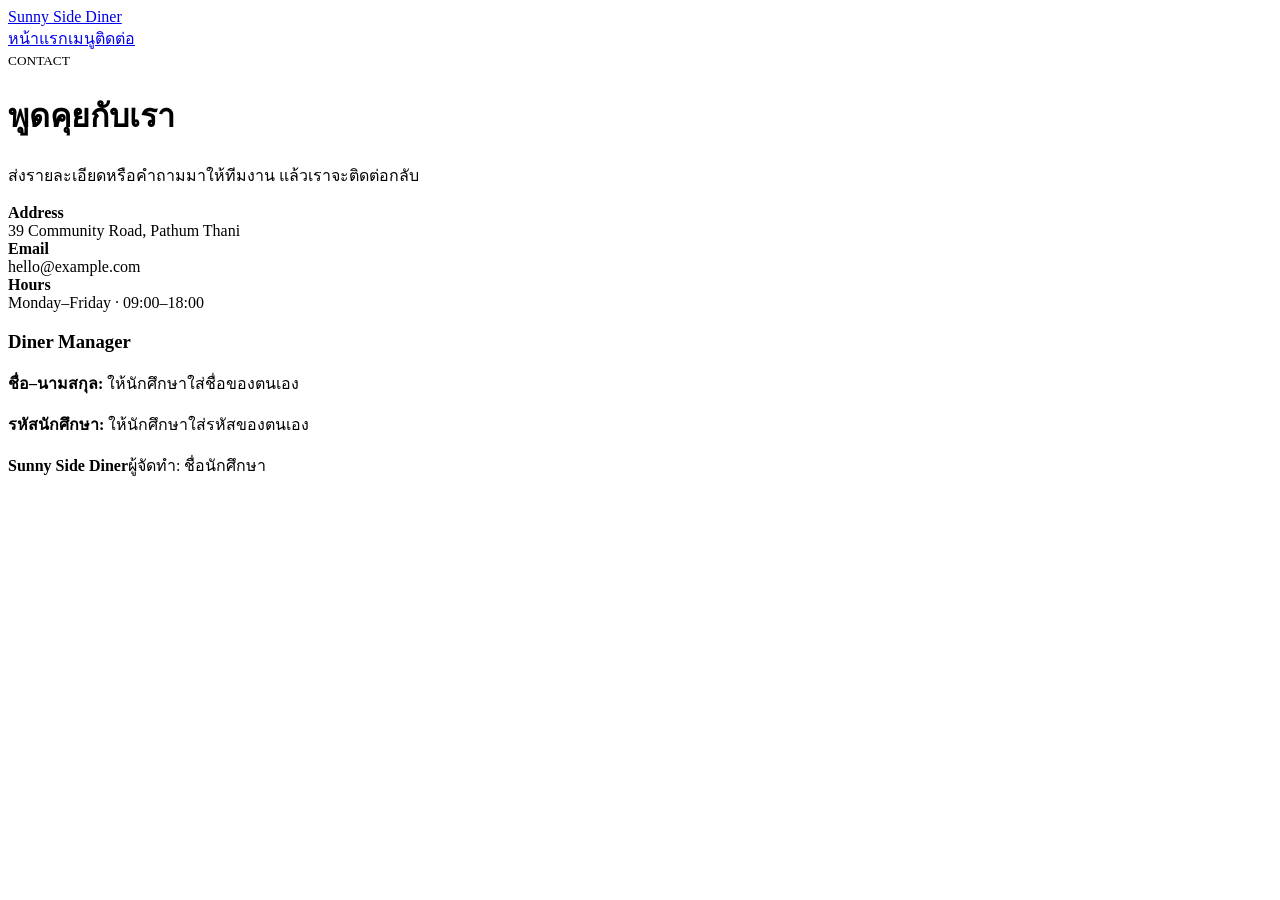
==== contact.html @ 970964c8 "Add files via upload" ====
<!doctype html><html lang="th"><head><meta charset="utf-8"><meta name="viewport" content="width=device-width,initial-scale=1"><title>ติดต่อ | Sunny Side Diner</title><link rel="stylesheet" href="assets/style.css"></head><body class="retro"><header class="header"><nav class="nav container"><a class="brand" href="welcome.html">Sunny Side Diner</a><div class="links"><a href="welcome.html">หน้าแรก</a><a href="food.html">เมนู</a><a href="call.html">ติดต่อ</a></div></nav></header><main class="contact"><div class="container contact-grid"><div><small>CONTACT</small><h1>พูดคุยกับเรา</h1><p>ส่งรายละเอียดหรือคำถามมาให้ทีมงาน แล้วเราจะติดต่อกลับ</p></div><div><div class="detail"><strong>Address</strong><br>39 Community Road, Pathum Thani</div><div class="detail"><strong>Email</strong><br>hello@example.com</div><div class="detail"><strong>Hours</strong><br>Monday–Friday · 09:00–18:00</div><div class="student"><h3>Diner Manager</h3><p><strong>ชื่อ–นามสกุล:</strong> ให้นักศึกษาใส่ชื่อของตนเอง</p><p><strong>รหัสนักศึกษา:</strong> ให้นักศึกษาใส่รหัสของตนเอง</p></div></div></div></main><footer class="footer"><div class="container footer-row"><strong>Sunny Side Diner</strong><span class="footer-student">ผู้จัดทำ: ชื่อนักศึกษา</span></div></footer></body></html>
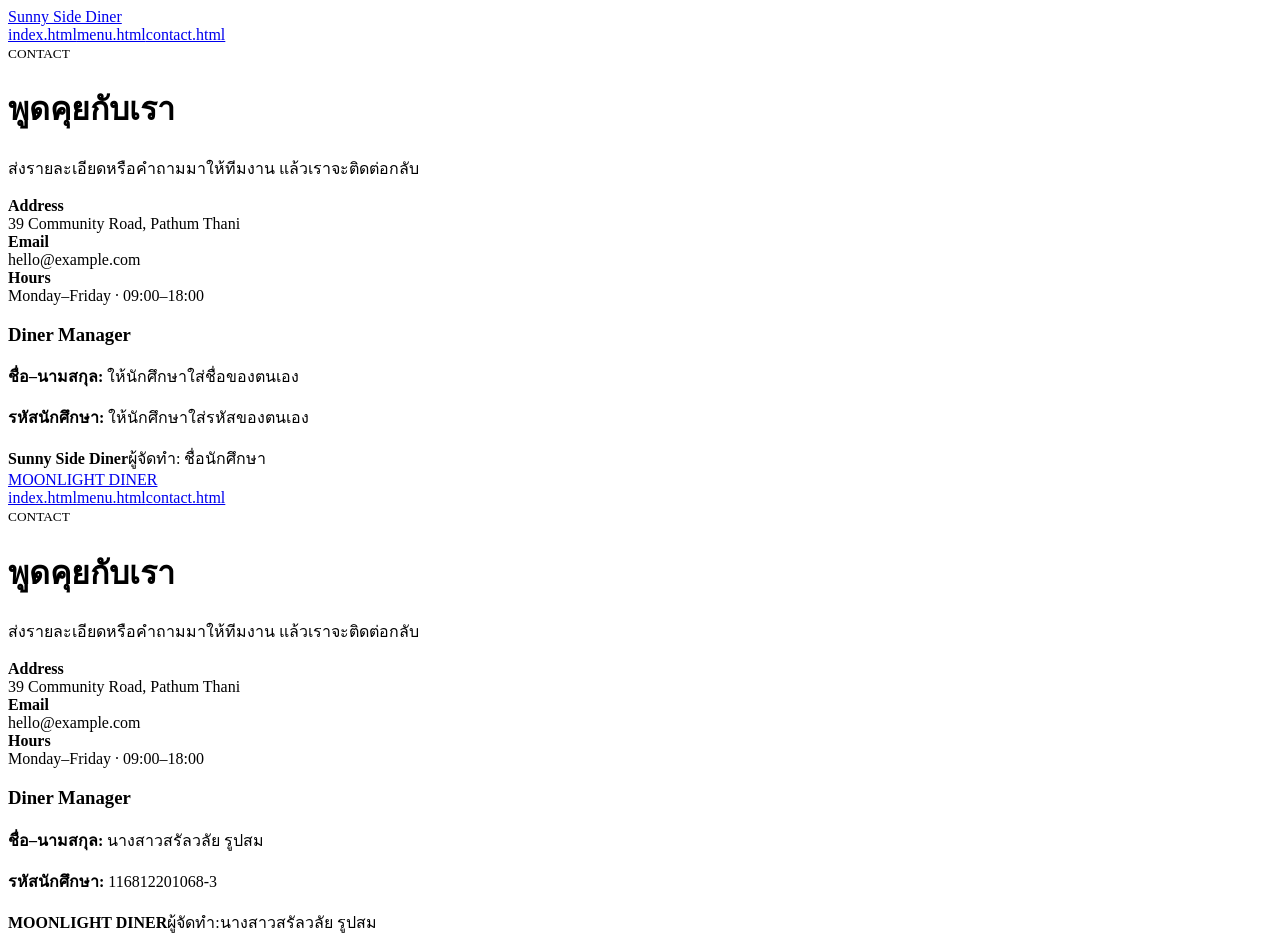
==== commit 26949202: "Update contact.html" ====
--- a/contact.html
+++ b/contact.html
@@ -1 +1,2 @@
-<!doctype html><html lang="th"><head><meta charset="utf-8"><meta name="viewport" content="width=device-width,initial-scale=1"><title>ติดต่อ | Sunny Side Diner</title><link rel="stylesheet" href="assets/style.css"></head><body class="retro"><header class="header"><nav class="nav container"><a class="brand" href="welcome.html">Sunny Side Diner</a><div class="links"><a href="welcome.html">หน้าแรก</a><a href="food.html">เมนู</a><a href="call.html">ติดต่อ</a></div></nav></header><main class="contact"><div class="container contact-grid"><div><small>CONTACT</small><h1>พูดคุยกับเรา</h1><p>ส่งรายละเอียดหรือคำถามมาให้ทีมงาน แล้วเราจะติดต่อกลับ</p></div><div><div class="detail"><strong>Address</strong><br>39 Community Road, Pathum Thani</div><div class="detail"><strong>Email</strong><br>hello@example.com</div><div class="detail"><strong>Hours</strong><br>Monday–Friday · 09:00–18:00</div><div class="student"><h3>Diner Manager</h3><p><strong>ชื่อ–นามสกุล:</strong> ให้นักศึกษาใส่ชื่อของตนเอง</p><p><strong>รหัสนักศึกษา:</strong> ให้นักศึกษาใส่รหัสของตนเอง</p></div></div></div></main><footer class="footer"><div class="container footer-row"><strong>Sunny Side Diner</strong><span class="footer-student">ผู้จัดทำ: ชื่อนักศึกษา</span></div></footer></body></html>+<!doctype html><html lang="th"><head><meta charset="utf-8"><meta name="viewport" content="width=device-width,initial-scale=1"><title>contact.html | Sunny Side Diner</title><link rel="stylesheet" href="assets/style.css"></head><body class="retro"><header class="header"><nav class="nav container"><a class="brand" href="welcome.html">Sunny Side Diner</a><div class="links"><a href="welcome.html">index.html</a><a href="food.html">menu.html</a><a href="call.html">contact.html</a></div></nav></header><main class="contact"><div class="container contact-grid"><div><small>CONTACT</small><h1>พูดคุยกับเรา</h1><p>ส่งรายละเอียดหรือคำถามมาให้ทีมงาน แล้วเราจะติดต่อกลับ</p></div><div><div class="detail"><strong>Address</strong><br>39 Community Road, Pathum Thani</div><div class="detail"><strong>Email</strong><br>hello@example.com</div><div class="detail"><strong>Hours</strong><br>Monday–Friday · 09:00–18:00</div><div class="student"><h3>Diner Manager</h3><p><strong>ชื่อ–นามสกุล:</strong> ให้นักศึกษาใส่ชื่อของตนเอง</p><p><strong>รหัสนักศึกษา:</strong> ให้นักศึกษาใส่รหัสของตนเอง</p></div></div></div></main><footer class="footer"><div class="container footer-row"><strong>Sunny Side Diner</strong><span class="footer-student">ผู้จัดทำ: ชื่อนักศึกษา</span></div></footer></body></html>
+<html lang="th"><head><meta charset="utf-8"><meta name="viewport" content="width=device-width,initial-scale=1"><title>contact.html | Sunny Side Diner</title><link rel="stylesheet" href="assets/style.css"></head><body class="retro"><header class="header"><nav class="nav container"><a class="brand" href="welcome.html">MOONLIGHT DINER</a><div class="links"><a href="welcome.html">index.html</a><a href="food.html">menu.html</a><a href="call.html">contact.html</a></div></nav></header><main class="contact"><div class="container contact-grid"><div><small>CONTACT</small><h1>พูดคุยกับเรา</h1><p>ส่งรายละเอียดหรือคำถามมาให้ทีมงาน แล้วเราจะติดต่อกลับ</p></div><div><div class="detail"><strong>Address</strong><br>39 Community Road, Pathum Thani</div><div class="detail"><strong>Email</strong><br>hello@example.com</div><div class="detail"><strong>Hours</strong><br>Monday–Friday · 09:00–18:00</div><div class="student"><h3>Diner Manager</h3><p><strong>ชื่อ–นามสกุล:</strong> นางสาวสรัลวลัย รูปสม</p><p><strong>รหัสนักศึกษา:</strong> 116812201068-3</p></div></div></div></main><footer class="footer"><div class="container footer-row"><strong>MOONLIGHT DINER</strong><span class="footer-student">ผู้จัดทำ:นางสาวสรัลวลัย รูปสม</span></div></footer></body></html>
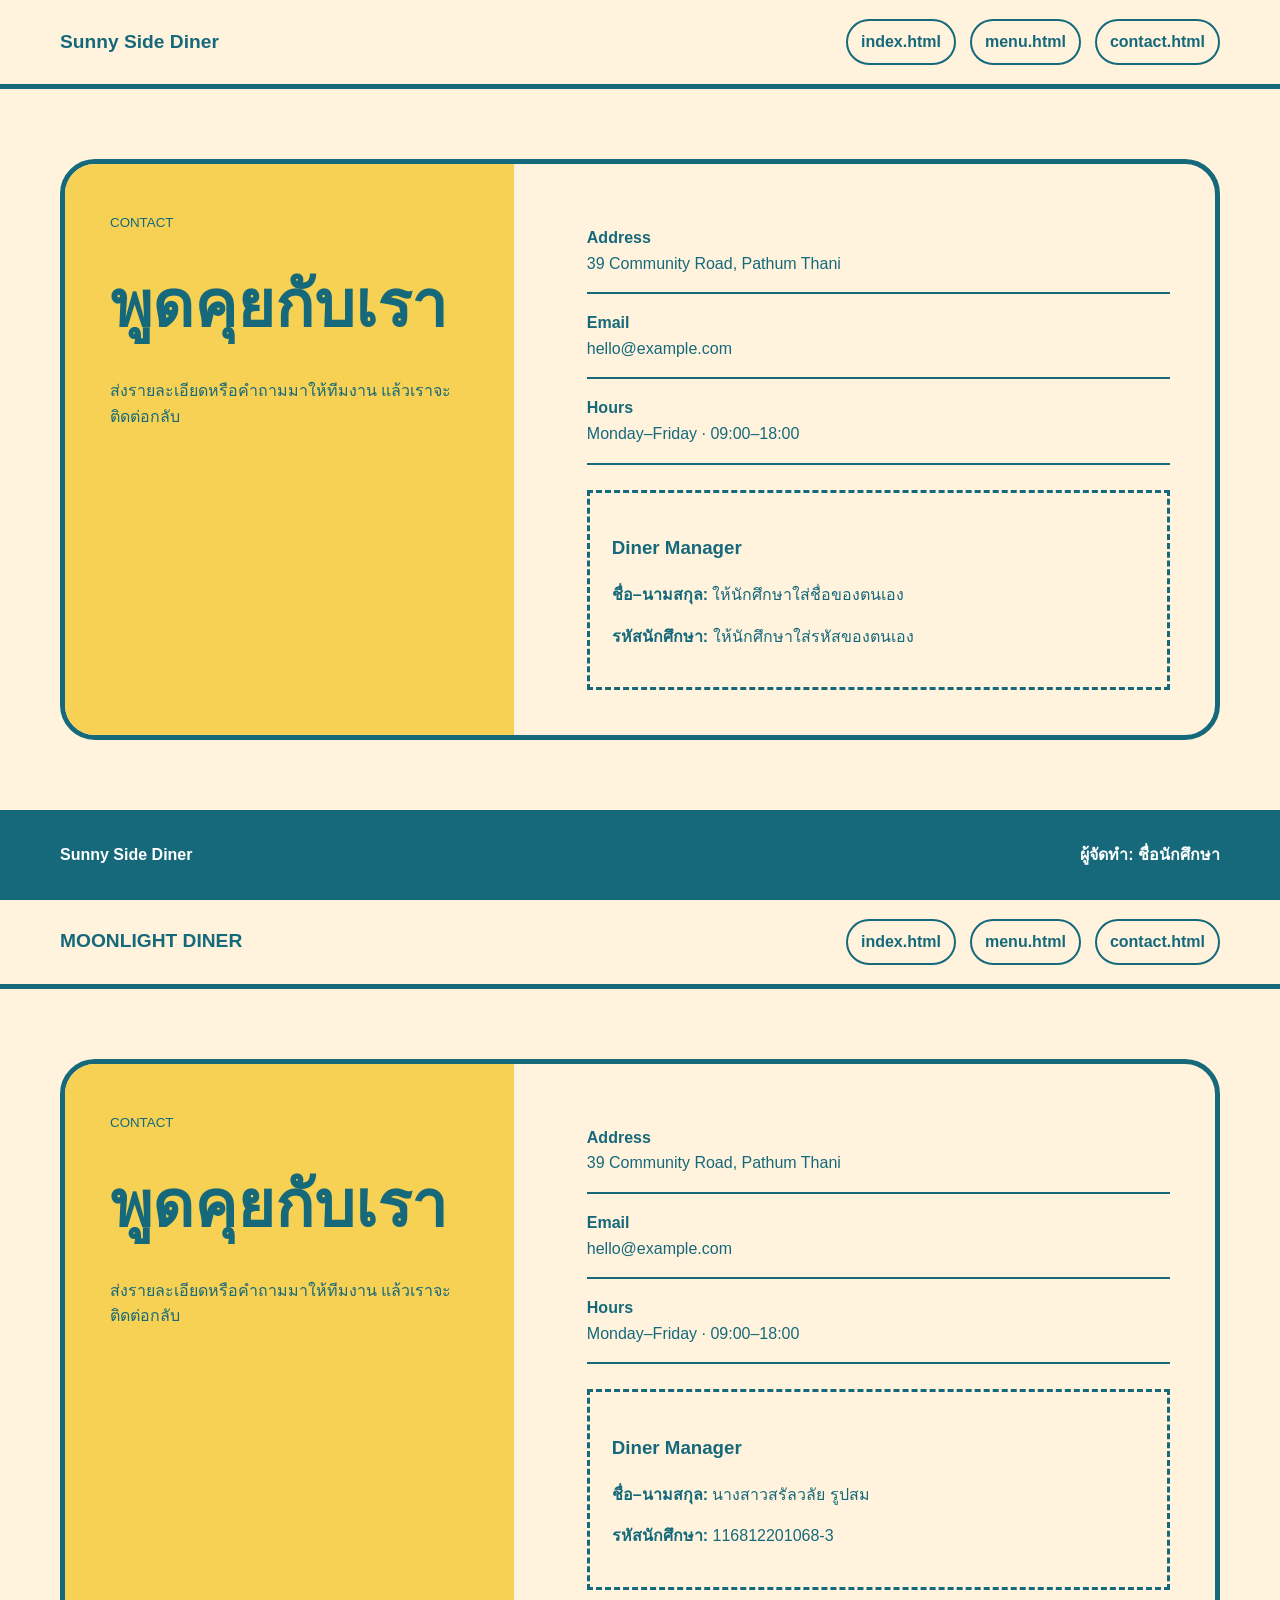
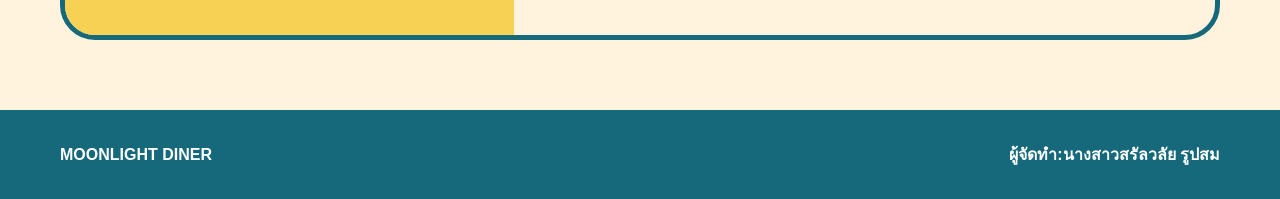
==== commit abd68431: "Update contact.html" ====
--- a/contact.html
+++ b/contact.html
@@ -1,2 +1,2 @@
 <!doctype html><html lang="th"><head><meta charset="utf-8"><meta name="viewport" content="width=device-width,initial-scale=1"><title>contact.html | Sunny Side Diner</title><link rel="stylesheet" href="assets/style.css"></head><body class="retro"><header class="header"><nav class="nav container"><a class="brand" href="welcome.html">Sunny Side Diner</a><div class="links"><a href="welcome.html">index.html</a><a href="food.html">menu.html</a><a href="call.html">contact.html</a></div></nav></header><main class="contact"><div class="container contact-grid"><div><small>CONTACT</small><h1>พูดคุยกับเรา</h1><p>ส่งรายละเอียดหรือคำถามมาให้ทีมงาน แล้วเราจะติดต่อกลับ</p></div><div><div class="detail"><strong>Address</strong><br>39 Community Road, Pathum Thani</div><div class="detail"><strong>Email</strong><br>hello@example.com</div><div class="detail"><strong>Hours</strong><br>Monday–Friday · 09:00–18:00</div><div class="student"><h3>Diner Manager</h3><p><strong>ชื่อ–นามสกุล:</strong> ให้นักศึกษาใส่ชื่อของตนเอง</p><p><strong>รหัสนักศึกษา:</strong> ให้นักศึกษาใส่รหัสของตนเอง</p></div></div></div></main><footer class="footer"><div class="container footer-row"><strong>Sunny Side Diner</strong><span class="footer-student">ผู้จัดทำ: ชื่อนักศึกษา</span></div></footer></body></html>
-<html lang="th"><head><meta charset="utf-8"><meta name="viewport" content="width=device-width,initial-scale=1"><title>contact.html | Sunny Side Diner</title><link rel="stylesheet" href="assets/style.css"></head><body class="retro"><header class="header"><nav class="nav container"><a class="brand" href="welcome.html">MOONLIGHT DINER</a><div class="links"><a href="welcome.html">index.html</a><a href="food.html">menu.html</a><a href="call.html">contact.html</a></div></nav></header><main class="contact"><div class="container contact-grid"><div><small>CONTACT</small><h1>พูดคุยกับเรา</h1><p>ส่งรายละเอียดหรือคำถามมาให้ทีมงาน แล้วเราจะติดต่อกลับ</p></div><div><div class="detail"><strong>Address</strong><br>39 Community Road, Pathum Thani</div><div class="detail"><strong>Email</strong><br>hello@example.com</div><div class="detail"><strong>Hours</strong><br>Monday–Friday · 09:00–18:00</div><div class="student"><h3>Diner Manager</h3><p><strong>ชื่อ–นามสกุล:</strong> นางสาวสรัลวลัย รูปสม</p><p><strong>รหัสนักศึกษา:</strong> 116812201068-3</p></div></div></div></main><footer class="footer"><div class="container footer-row"><strong>MOONLIGHT DINER</strong><span class="footer-student">ผู้จัดทำ:นางสาวสรัลวลัย รูปสม</span></div></footer></body></html>
+<html lang="th"><head><meta charset="utf-8"><meta name="viewport" content="width=device-width,initial-scale=1"><title>ติดต่อ | Sunny Side Diner</title><link rel="stylesheet" href="assets/style.css"></head><body class="retro"><header class="header"><nav class="nav container"><a class="brand" href="welcome.html">MOONLIGHT DINER</a><div class="links"><a href="welcome.html">index.html</a><a href="food.html">menu.html</a><a href="call.html">contact.html</a></div></nav></header><main class="contact"><div class="container contact-grid"><div><small>CONTACT</small><h1>พูดคุยกับเรา</h1><p>ส่งรายละเอียดหรือคำถามมาให้ทีมงาน แล้วเราจะติดต่อกลับ</p></div><div><div class="detail"><strong>Address</strong><br>39 Community Road, Pathum Thani</div><div class="detail"><strong>Email</strong><br>hello@example.com</div><div class="detail"><strong>Hours</strong><br>Monday–Friday · 09:00–18:00</div><div class="student"><h3>Diner Manager</h3><p><strong>ชื่อ–นามสกุล:</strong> นางสาวสรัลวลัย รูปสม</p><p><strong>รหัสนักศึกษา:</strong> 116812201068-3</p></div></div></div></main><footer class="footer"><div class="container footer-row"><strong>MOONLIGHT DINER</strong><span class="footer-student">ผู้จัดทำ:นางสาวสรัลวลัย รูปสม</span></div></footer></body></html>
--- a/assets/style.css
+++ b/assets/style.css
@@ -0,0 +1 @@
+*{box-sizing:border-box}body{margin:0;font-family:Arial,"Noto Sans Thai",sans-serif;line-height:1.6;color:var(--ink);background:var(--paper)}a{color:inherit}.container{width:min(1160px,91%);margin:auto}img{display:block;width:100%;object-fit:cover}.nav{min-height:84px;display:flex;align-items:center;justify-content:space-between;gap:24px}.brand{font-size:1.2rem;font-weight:900;text-decoration:none}.links{display:flex;gap:14px}.links a{text-decoration:none;font-weight:800}.hero{padding:45px 0 75px}.hero-grid{display:grid;grid-template-columns:1fr 1fr;gap:42px;align-items:center}.hero h1,.page-head h1{font-size:clamp(4rem,8vw,8rem);line-height:.8;letter-spacing:-.07em;margin:22px 0}.hero img{height:590px}.button{display:inline-block;padding:13px 20px;background:var(--ink);color:white;text-decoration:none;font-weight:900}.page-head{padding:60px 0 35px}.listing{padding-bottom:80px}.entry{display:grid;grid-template-columns:1fr 1fr;gap:40px;align-items:center;padding:35px 0}.entry:nth-child(even) img{order:2}.entry img{height:410px}.entry h2{font-size:2.8rem}.contact{padding:70px 0}.contact-grid{display:grid;grid-template-columns:.8fr 1.2fr;gap:28px}.contact-grid>div{padding:45px}.contact h1{font-size:4rem;line-height:.9}.detail{padding:16px 0;border-bottom:2px solid var(--ink)}.student{margin-top:25px;padding:22px;border:3px dashed var(--ink)}.footer{padding:32px 0;background:var(--ink);color:white}.footer-row{display:flex;justify-content:space-between}.footer-student{font-weight:900}@media(max-width:800px){.nav{padding:18px 0;align-items:flex-start;flex-direction:column}.links{width:100%;justify-content:space-between}.hero-grid,.entry,.contact-grid{grid-template-columns:1fr}.entry:nth-child(even) img{order:0}.hero img,.entry img{height:380px}.footer-row{flex-direction:column;gap:15px}}:root{--main:#ef4f4f;--accent:#f7d154;--ink:#16697a;--paper:#fff3de}.header{border-bottom:5px solid var(--ink)}.links a{padding:8px 13px;border:2px solid var(--ink);border-radius:99px}.hero-grid{padding:32px;background:var(--main);border:5px solid var(--ink);border-radius:40px;box-shadow:12px 12px 0 var(--accent)}.hero h1{text-shadow:5px 5px 0 var(--accent)}.hero img{border-radius:180px 180px 20px 20px;border:5px solid var(--ink)}.entry{border-top:4px dashed var(--ink)}.entry img{border-radius:30px;border:5px solid var(--ink)}.contact-grid{border:5px solid var(--ink);border-radius:35px;overflow:hidden}.contact-grid>div:first-child{background:var(--accent)}
--- a/assets/style.css
+++ b/assets/style.css
@@ -0,0 +1 @@
+*{box-sizing:border-box}body{margin:0;font-family:Arial,"Noto Sans Thai",sans-serif;line-height:1.6;color:var(--ink);background:var(--paper)}a{color:inherit}.container{width:min(1160px,91%);margin:auto}img{display:block;width:100%;object-fit:cover}.nav{min-height:84px;display:flex;align-items:center;justify-content:space-between;gap:24px}.brand{font-size:1.2rem;font-weight:900;text-decoration:none}.links{display:flex;gap:14px}.links a{text-decoration:none;font-weight:800}.hero{padding:45px 0 75px}.hero-grid{display:grid;grid-template-columns:1fr 1fr;gap:42px;align-items:center}.hero h1,.page-head h1{font-size:clamp(4rem,8vw,8rem);line-height:.8;letter-spacing:-.07em;margin:22px 0}.hero img{height:590px}.button{display:inline-block;padding:13px 20px;background:var(--ink);color:white;text-decoration:none;font-weight:900}.page-head{padding:60px 0 35px}.listing{padding-bottom:80px}.entry{display:grid;grid-template-columns:1fr 1fr;gap:40px;align-items:center;padding:35px 0}.entry:nth-child(even) img{order:2}.entry img{height:410px}.entry h2{font-size:2.8rem}.contact{padding:70px 0}.contact-grid{display:grid;grid-template-columns:.8fr 1.2fr;gap:28px}.contact-grid>div{padding:45px}.contact h1{font-size:4rem;line-height:.9}.detail{padding:16px 0;border-bottom:2px solid var(--ink)}.student{margin-top:25px;padding:22px;border:3px dashed var(--ink)}.footer{padding:32px 0;background:var(--ink);color:white}.footer-row{display:flex;justify-content:space-between}.footer-student{font-weight:900}@media(max-width:800px){.nav{padding:18px 0;align-items:flex-start;flex-direction:column}.links{width:100%;justify-content:space-between}.hero-grid,.entry,.contact-grid{grid-template-columns:1fr}.entry:nth-child(even) img{order:0}.hero img,.entry img{height:380px}.footer-row{flex-direction:column;gap:15px}}:root{--main:#ef4f4f;--accent:#f7d154;--ink:#16697a;--paper:#fff3de}.header{border-bottom:5px solid var(--ink)}.links a{padding:8px 13px;border:2px solid var(--ink);border-radius:99px}.hero-grid{padding:32px;background:var(--main);border:5px solid var(--ink);border-radius:40px;box-shadow:12px 12px 0 var(--accent)}.hero h1{text-shadow:5px 5px 0 var(--accent)}.hero img{border-radius:180px 180px 20px 20px;border:5px solid var(--ink)}.entry{border-top:4px dashed var(--ink)}.entry img{border-radius:30px;border:5px solid var(--ink)}.contact-grid{border:5px solid var(--ink);border-radius:35px;overflow:hidden}.contact-grid>div:first-child{background:var(--accent)}
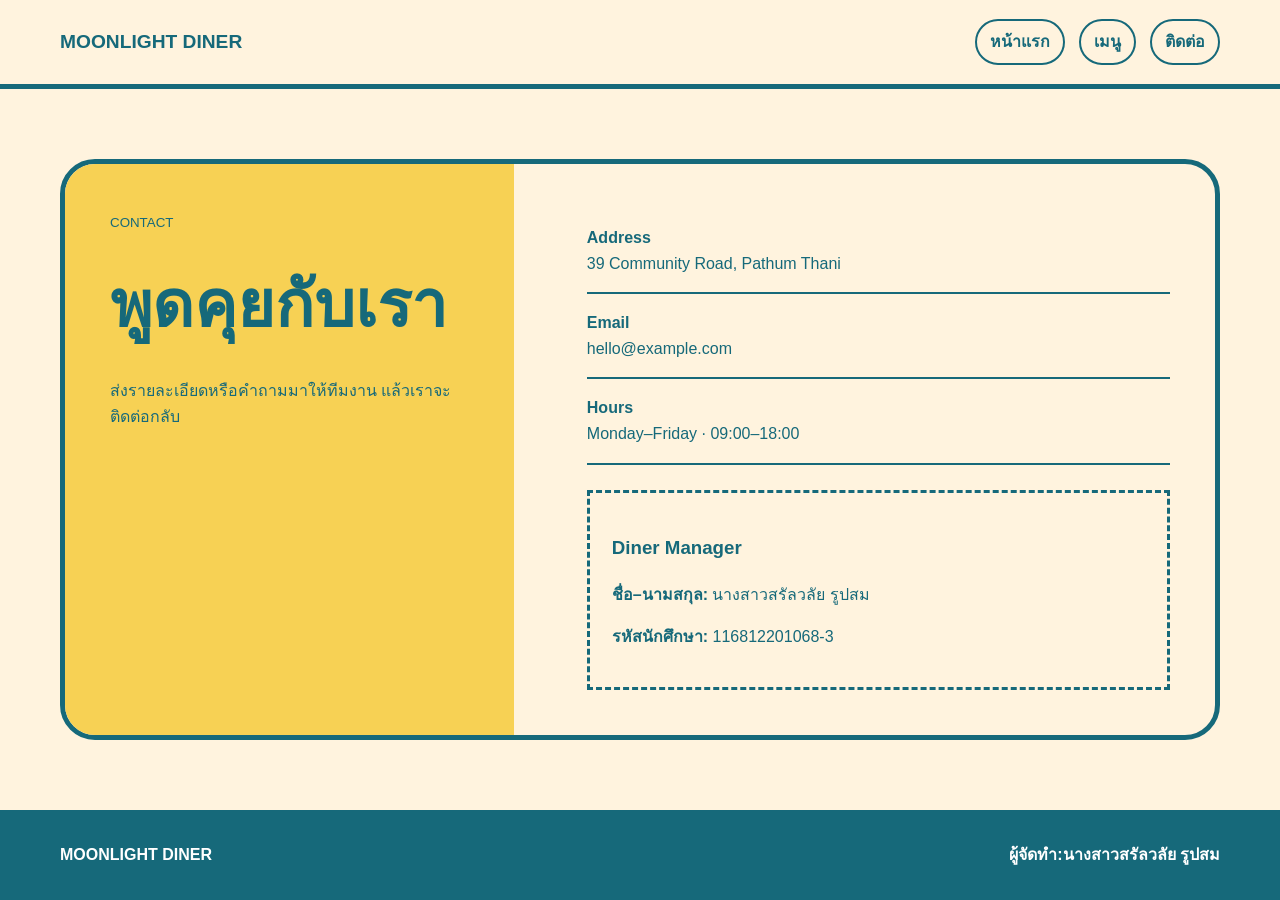
==== commit 4fe77891: "Update contact.html" ====
--- a/contact.html
+++ b/contact.html
@@ -1,2 +1,2 @@
-<!doctype html><html lang="th"><head><meta charset="utf-8"><meta name="viewport" content="width=device-width,initial-scale=1"><title>contact.html | Sunny Side Diner</title><link rel="stylesheet" href="assets/style.css"></head><body class="retro"><header class="header"><nav class="nav container"><a class="brand" href="welcome.html">Sunny Side Diner</a><div class="links"><a href="welcome.html">index.html</a><a href="food.html">menu.html</a><a href="call.html">contact.html</a></div></nav></header><main class="contact"><div class="container contact-grid"><div><small>CONTACT</small><h1>พูดคุยกับเรา</h1><p>ส่งรายละเอียดหรือคำถามมาให้ทีมงาน แล้วเราจะติดต่อกลับ</p></div><div><div class="detail"><strong>Address</strong><br>39 Community Road, Pathum Thani</div><div class="detail"><strong>Email</strong><br>hello@example.com</div><div class="detail"><strong>Hours</strong><br>Monday–Friday · 09:00–18:00</div><div class="student"><h3>Diner Manager</h3><p><strong>ชื่อ–นามสกุล:</strong> ให้นักศึกษาใส่ชื่อของตนเอง</p><p><strong>รหัสนักศึกษา:</strong> ให้นักศึกษาใส่รหัสของตนเอง</p></div></div></div></main><footer class="footer"><div class="container footer-row"><strong>Sunny Side Diner</strong><span class="footer-student">ผู้จัดทำ: ชื่อนักศึกษา</span></div></footer></body></html>
-<html lang="th"><head><meta charset="utf-8"><meta name="viewport" content="width=device-width,initial-scale=1"><title>ติดต่อ | Sunny Side Diner</title><link rel="stylesheet" href="assets/style.css"></head><body class="retro"><header class="header"><nav class="nav container"><a class="brand" href="welcome.html">MOONLIGHT DINER</a><div class="links"><a href="welcome.html">index.html</a><a href="food.html">menu.html</a><a href="call.html">contact.html</a></div></nav></header><main class="contact"><div class="container contact-grid"><div><small>CONTACT</small><h1>พูดคุยกับเรา</h1><p>ส่งรายละเอียดหรือคำถามมาให้ทีมงาน แล้วเราจะติดต่อกลับ</p></div><div><div class="detail"><strong>Address</strong><br>39 Community Road, Pathum Thani</div><div class="detail"><strong>Email</strong><br>hello@example.com</div><div class="detail"><strong>Hours</strong><br>Monday–Friday · 09:00–18:00</div><div class="student"><h3>Diner Manager</h3><p><strong>ชื่อ–นามสกุล:</strong> นางสาวสรัลวลัย รูปสม</p><p><strong>รหัสนักศึกษา:</strong> 116812201068-3</p></div></div></div></main><footer class="footer"><div class="container footer-row"><strong>MOONLIGHT DINER</strong><span class="footer-student">ผู้จัดทำ:นางสาวสรัลวลัย รูปสม</span></div></footer></body></html>
+<!doctype html>
+<html lang="th"><head><meta charset="utf-8"><meta name="viewport" content="width=device-width,initial-scale=1"><title>ติดต่อ | Sunny Side Diner</title><link rel="stylesheet" href="assets/style.css"></head><body class="retro"><header class="header"><nav class="nav container"><a class="brand" href="welcome.html">MOONLIGHT DINER</a><div class="links"><a href="index.html">หน้าแรก</a><a href="menu.html">เมนู</a><a href="contact.html">ติดต่อ</a></div></nav></header><main class="contact"><div class="container contact-grid"><div><small>CONTACT</small><h1>พูดคุยกับเรา</h1><p>ส่งรายละเอียดหรือคำถามมาให้ทีมงาน แล้วเราจะติดต่อกลับ</p></div><div><div class="detail"><strong>Address</strong><br>39 Community Road, Pathum Thani</div><div class="detail"><strong>Email</strong><br>hello@example.com</div><div class="detail"><strong>Hours</strong><br>Monday–Friday · 09:00–18:00</div><div class="student"><h3>Diner Manager</h3><p><strong>ชื่อ–นามสกุล:</strong> นางสาวสรัลวลัย รูปสม</p><p><strong>รหัสนักศึกษา:</strong> 116812201068-3</p></div></div></div></main><footer class="footer"><div class="container footer-row"><strong>MOONLIGHT DINER</strong><span class="footer-student">ผู้จัดทำ:นางสาวสรัลวลัย รูปสม</span></div></footer></body></html>
